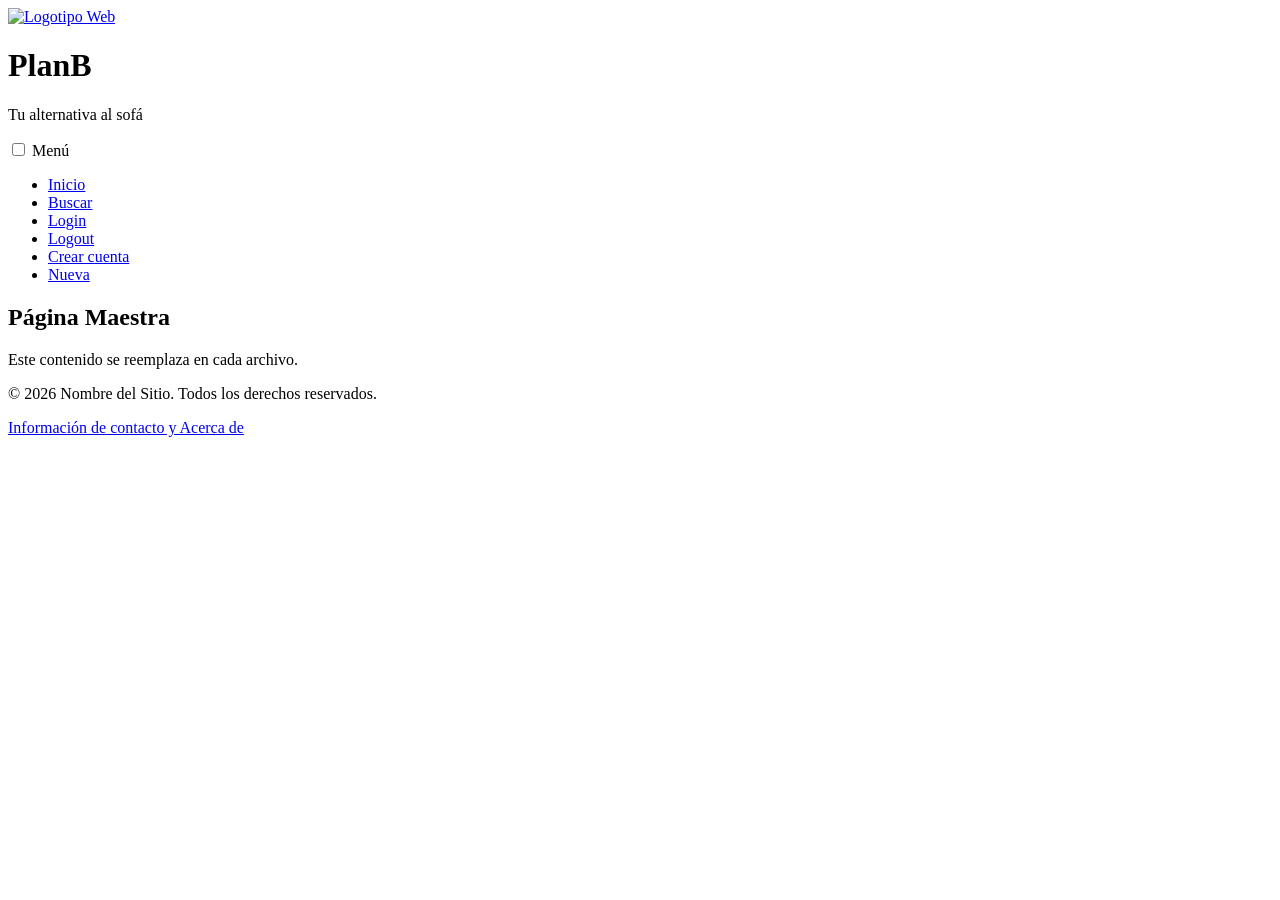
==== acerca.html @ a53b0ad6 "Titulo" ====
<!DOCTYPE html>
<html lang="es">
<head>
    <meta charset="UTF-8">
    <meta name="viewport" content="width=device-width, initial-scale=1.0">
    
    <title>Título de tu Web</title>
    
    <link rel="stylesheet" href="./css/styles.css">
    
    <link rel="preconnect" href="https://fonts.googleapis.com">
    <link rel="stylesheet" href="https://fonts.googleapis.com/css2?family=Roboto:wght@400;700&display=swap">
    
    <link rel="stylesheet" href="./css/fontello.css">
</head>
<body>

    <header class="main-header">
        <div class="logo-container">
            <a href="index.html" class="logo-link">
                <img src="./img/logo.png" alt="Logotipo Web" class="logo-img">
            </a>
            <div class="site-info">
                <h1 class="site-title">PlanB</h1>
                <p class="site-subtitle">Tu alternativa al sofá</p>
            </div>
        </div>

        <input type="checkbox" id="menu-toggle" class="menu-checkbox">
        <label for="menu-toggle" class="menu-button">
            <i class="icon-menu"></i> Menú
        </label>

        <nav class="main-nav">
            <ul>
                <li><a href="index.html"><i class="icon-home"></i> Inicio</a></li>
                <li><a href="buscar.html"><i class="icon-search"></i> Buscar</a></li>
                <li><a href="login.html"><i class="icon-user"></i> Login</a></li>
                <li><a href="index.html"><i class="icon-logout"></i> Logout</a></li>
                <li><a href="registrar.html"><i class="icon-user-plus"></i> Crear cuenta</a></li>
                <li><a href="nueva.html"><i class="icon-plus"></i> Nueva</a></li>
            </ul>
        </nav>
    </header>

    <main>
        <h2>Página Maestra</h2>
        <p>Este contenido se reemplaza en cada archivo.</p>
    </main>

    <footer class="main-footer">
        <p>&copy; 2026 Nombre del Sitio. Todos los derechos reservados.</p>
        <p>
            <a href="acerca.html">Información de contacto y Acerca de</a>
        </p>
    </footer>

</body>
</html>
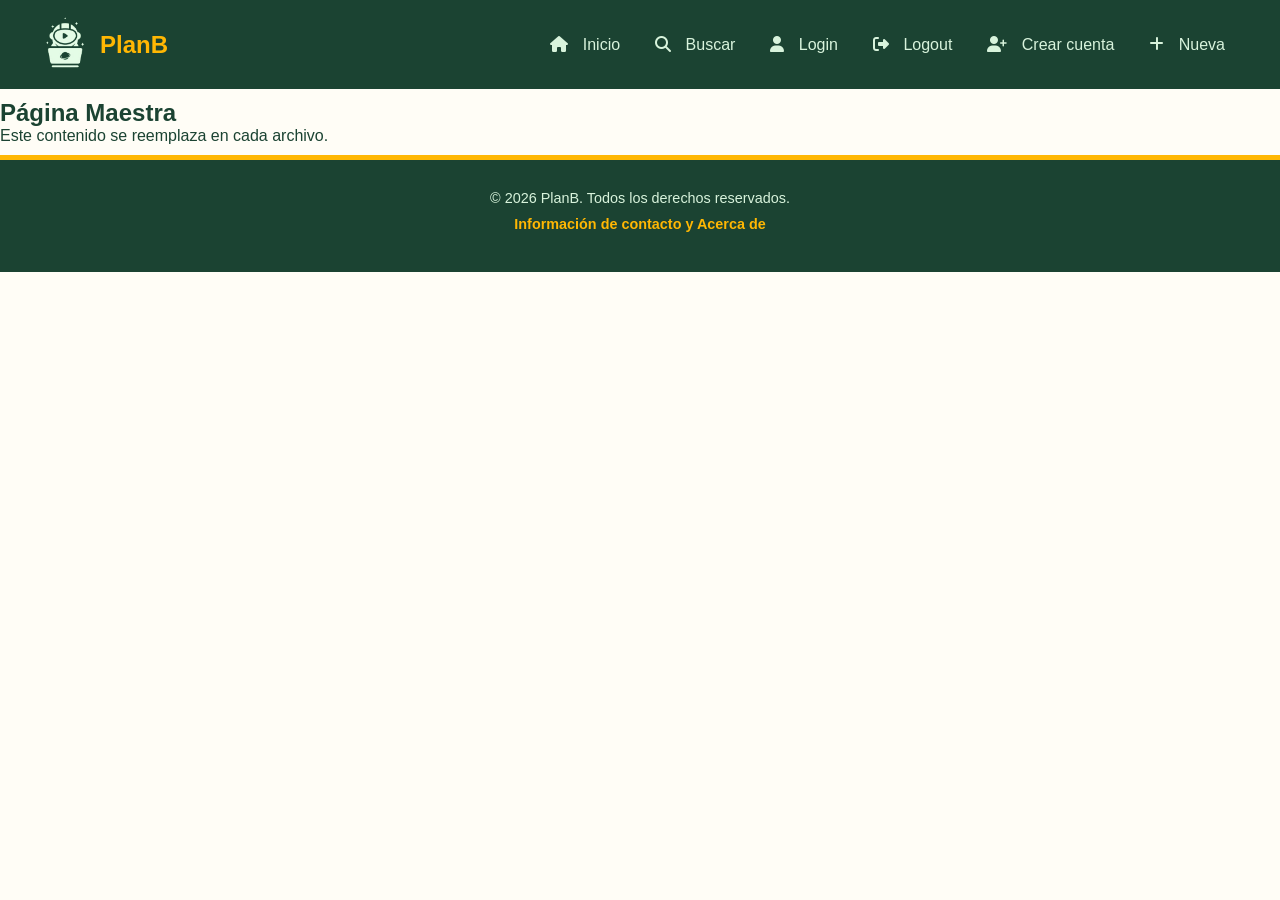
==== commit 624f3602: "arreglos en header y footer y creación página login" ====
--- a/acerca.html
+++ b/acerca.html
@@ -11,34 +11,36 @@
     <link rel="preconnect" href="https://fonts.googleapis.com">
     <link rel="stylesheet" href="https://fonts.googleapis.com/css2?family=Roboto:wght@400;700&display=swap">
     
-    <link rel="stylesheet" href="./css/fontello.css">
+    <link rel="stylesheet" href="https://cdnjs.cloudflare.com/ajax/libs/font-awesome/6.5.1/css/all.min.css">
 </head>
 <body>
 
     <header class="main-header">
-        <div class="logo-container">
-            <a href="index.html" class="logo-link">
-                <img src="./img/logo.png" alt="Logotipo Web" class="logo-img">
-            </a>
-            <div class="site-info">
-                <h1 class="site-title">PlanB</h1>
-                <p class="site-subtitle">Tu alternativa al sofá</p>
+        <div class="header-top">
+            <div class="logo-container">
+                <a href="index.html" class="logo-link">
+                    <img src="./img/logo.png" alt="Logotipo Web" class="logo-img">
+                </a>
+                <div class="site-info">
+                    <h1 class="site-title">PlanB</h1>
+                </div>
             </div>
+
+            <label for="menu-toggle" class="menu-button">
+                <i class="fa-solid fa-bars"></i>
+            </label>
         </div>
 
         <input type="checkbox" id="menu-toggle" class="menu-checkbox">
-        <label for="menu-toggle" class="menu-button">
-            <i class="icon-menu"></i> Menú
-        </label>
 
         <nav class="main-nav">
             <ul>
-                <li><a href="index.html"><i class="icon-home"></i> Inicio</a></li>
-                <li><a href="buscar.html"><i class="icon-search"></i> Buscar</a></li>
-                <li><a href="login.html"><i class="icon-user"></i> Login</a></li>
-                <li><a href="index.html"><i class="icon-logout"></i> Logout</a></li>
-                <li><a href="registrar.html"><i class="icon-user-plus"></i> Crear cuenta</a></li>
-                <li><a href="nueva.html"><i class="icon-plus"></i> Nueva</a></li>
+                <li><a href="index.html"><i class="fa-solid fa-house"></i> Inicio</a></li>
+                <li><a href="buscar.html"><i class="fa-solid fa-magnifying-glass"></i> Buscar</a></li>
+                <li><a href="login.html"><i class="fa-solid fa-user"></i> Login</a></li>
+                <li><a href="index.html"><i class="fa-solid fa-right-from-bracket"></i> Logout</a></li>
+                <li><a href="registrar.html"><i class="fa-solid fa-user-plus"></i> Crear cuenta</a></li>
+                <li><a href="nueva.html"><i class="fa-solid fa-plus"></i> Nueva</a></li>
             </ul>
         </nav>
     </header>
@@ -49,7 +51,7 @@
     </main>
 
     <footer class="main-footer">
-        <p>&copy; 2026 Nombre del Sitio. Todos los derechos reservados.</p>
+        <p>&copy; 2026 PlanB. Todos los derechos reservados.</p>
         <p>
             <a href="acerca.html">Información de contacto y Acerca de</a>
         </p>
--- a/css/styles.css
+++ b/css/styles.css
@@ -0,0 +1,293 @@
+* {
+    box-sizing: border-box;
+    margin: 0;
+    padding: 0;
+    font-family: 'Roboto', sans-serif;
+}
+
+body {
+    background-color: #FFFDF6;
+    color: #1B4332;
+    display: flex;
+    flex-direction: column;
+    min-height: 100vh;
+
+    & > main {
+        margin-bottom: 10px;
+    }
+
+    /* ···· HEADER COMÚN ···· */
+    & > .main-header {
+        background-color: #1B4332;
+        position: sticky;
+        top: 0;
+        z-index: 1000;
+        margin-bottom: 10px;
+
+        .header-top {
+            display: flex;
+            justify-content: space-between;
+            align-items: center;
+            padding: 15px 20px;
+
+            .logo-container {
+                display: flex;
+                align-items: center;
+                text-decoration: none;
+
+                .logo-img {
+                    width: 35px;
+                    height: auto;
+                }
+
+                .site-title {
+                    color: #FFB703;
+                    font-size: 1.2rem;
+                    margin-left: 10px;
+                }
+                
+                /* subtítulo oculto */
+                .site-subtitle {
+                    display: none;
+                }
+            }
+
+            .menu-button {
+                color: #FFB703;
+                font-size: 1.5rem;
+                cursor: pointer;
+            }
+        }
+
+        .menu-checkbox {
+            display: none;
+        }
+
+        /* navegación desplegable */
+        .main-nav {
+            display: none;
+            background-color: #2D6A4F;
+            width: 100%;
+
+            & > ul {
+                list-style: none;
+
+                & > li {
+                    border-top: 1px solid #40916C;
+
+                    & > a {
+                        display: block;
+                        padding: 15px 20px;
+                        color: #D8F3DC;
+                        text-decoration: none;
+                        transition: all 0.3s ease;
+
+                        i {
+                            margin-right: 10px;
+                        }
+
+                        &:hover {
+                            background-color: #FFB703 !important;
+                            color: #1B4332 !important;
+                        }
+                    }
+                }
+            }
+        }
+
+        /* ver menú al clicar botón */
+        .menu-checkbox:checked ~ .main-nav {
+            display: block;
+        }
+    }
+
+    /* ···· login.html ···· */
+    & > main.login-page {
+        padding: 40px 20px;
+        min-height: 75vh;
+        display: flex;
+        justify-content: center;
+        align-items: flex-start;
+
+        .form-container {
+            background-color: #D8F3DC;
+            padding: 30px;
+            border-radius: 8px;
+            width: 100%;
+            max-width: 400px;
+            box-shadow: 0 4px 10px rgba(0,0,0,0.1);
+
+            h2 {
+                color: #1B4332;
+                margin-bottom: 10px;
+                text-align: center;
+            }
+
+            & > p {
+                text-align: center;
+                margin-bottom: 25px;
+                font-size: 0.9rem;
+            }
+
+            .auth-form {
+                .form-group {
+                    margin-bottom: 15px;
+                    display: flex;
+                    flex-direction: column;
+
+                    label {
+                        font-weight: bold;
+                        margin-bottom: 5px;
+                        font-size: 0.9rem;
+                    }
+
+                    input[type="text"],
+                    input[type="password"] {
+                        padding: 12px;
+                        border: 2px solid #1B4332;
+                        border-radius: 4px;
+                        outline: none;
+                        background-color: #FFFDF6;
+                        transition: 0.3s;
+
+                        &:hover {
+                            border-color: #FFB703;
+                        }
+
+                        &:focus {
+                            border-color: #FFB703;
+                            box-shadow: 0 0 8px rgba(255, 183, 3, 0.4);
+                        }
+                    }
+                }
+
+                .form-options {
+                    margin-bottom: 20px;
+                    
+                    .checkbox-label {
+                        display: flex;
+                        align-items: center;
+                        gap: 10px;
+                        font-size: 0.85rem;
+                        cursor: pointer;
+                    }
+                }
+
+                .form-actions {
+                    display: flex;
+                    gap: 10px;
+
+                    button {
+                        flex: 1;
+                        padding: 12px;
+                        border: none;
+                        border-radius: 4px;
+                        font-weight: bold;
+                        cursor: pointer;
+                        transition: 0.3s;
+
+                        &.btn-primary {
+                            background-color: #1B4332;
+                            color: #D8F3DC;
+                            &:hover { background-color: #2D6A4F; }
+                        }
+
+                        &.btn-secondary {
+                            background-color: #FFB703;
+                            color: #1B4332;
+                            &:hover { background-color: #e0a100; }
+                        }
+                    }
+                }
+            }
+
+            .form-footer {
+                margin-top: 25px;
+                text-align: center;
+                font-size: 0.85rem;
+
+                .link-highlight {
+                    color: #1B4332;
+                    font-weight: bold;
+                    text-decoration: underline;
+                    &:hover { color: #FFB703; }
+                }
+            }
+        }
+    }
+
+    /* ···· FOOTER COMÚN ···· */
+    & > .main-footer {
+        background-color: #1B4332;
+        color: #D8F3DC;
+        padding: 30px 20px;
+        text-align: center;
+        border-top: 5px solid #FFB703;
+
+        p {
+            font-size: 0.9rem;
+            margin-bottom: 10px;
+        }
+
+        a {
+            color: #FFB703;
+            text-decoration: none;
+            font-weight: bold;
+            &:hover { text-decoration: underline; }
+        }
+    }
+}
+
+
+@media all and (min-width: 415px) {
+    body {
+        & > .main-header {
+            display: flex;
+            justify-content: space-between;
+            align-items: center;
+            padding: 15px 40px;
+
+            .header-top {
+                padding: 0;
+                
+                .logo-container {
+                    .logo-img { width: 50px; }
+                    .site-title { font-size: 1.5rem; }
+                    
+                    /* subtítulo visible */
+                    .site-subtitle {
+                        display: block;
+                        color: #D8F3DC;
+                        font-size: 0.75rem;
+                        margin-left: 10px;
+                    }
+                }
+
+                .menu-button {
+                    display: none; /* botón navegación desplegable oculto */
+                }
+            }
+
+            .main-nav {
+                display: block;
+                width: auto;
+                background-color: transparent;
+
+                & > ul {
+                    display: flex;
+                    flex-direction: row;
+                    gap: 5px;
+
+                    & > li {
+                        border: none;
+                        
+                        & > a {
+                            padding: 10px 15px;
+                            border-radius: 5px;
+                        }
+                    }
+                }
+            }
+        }
+    }
+}
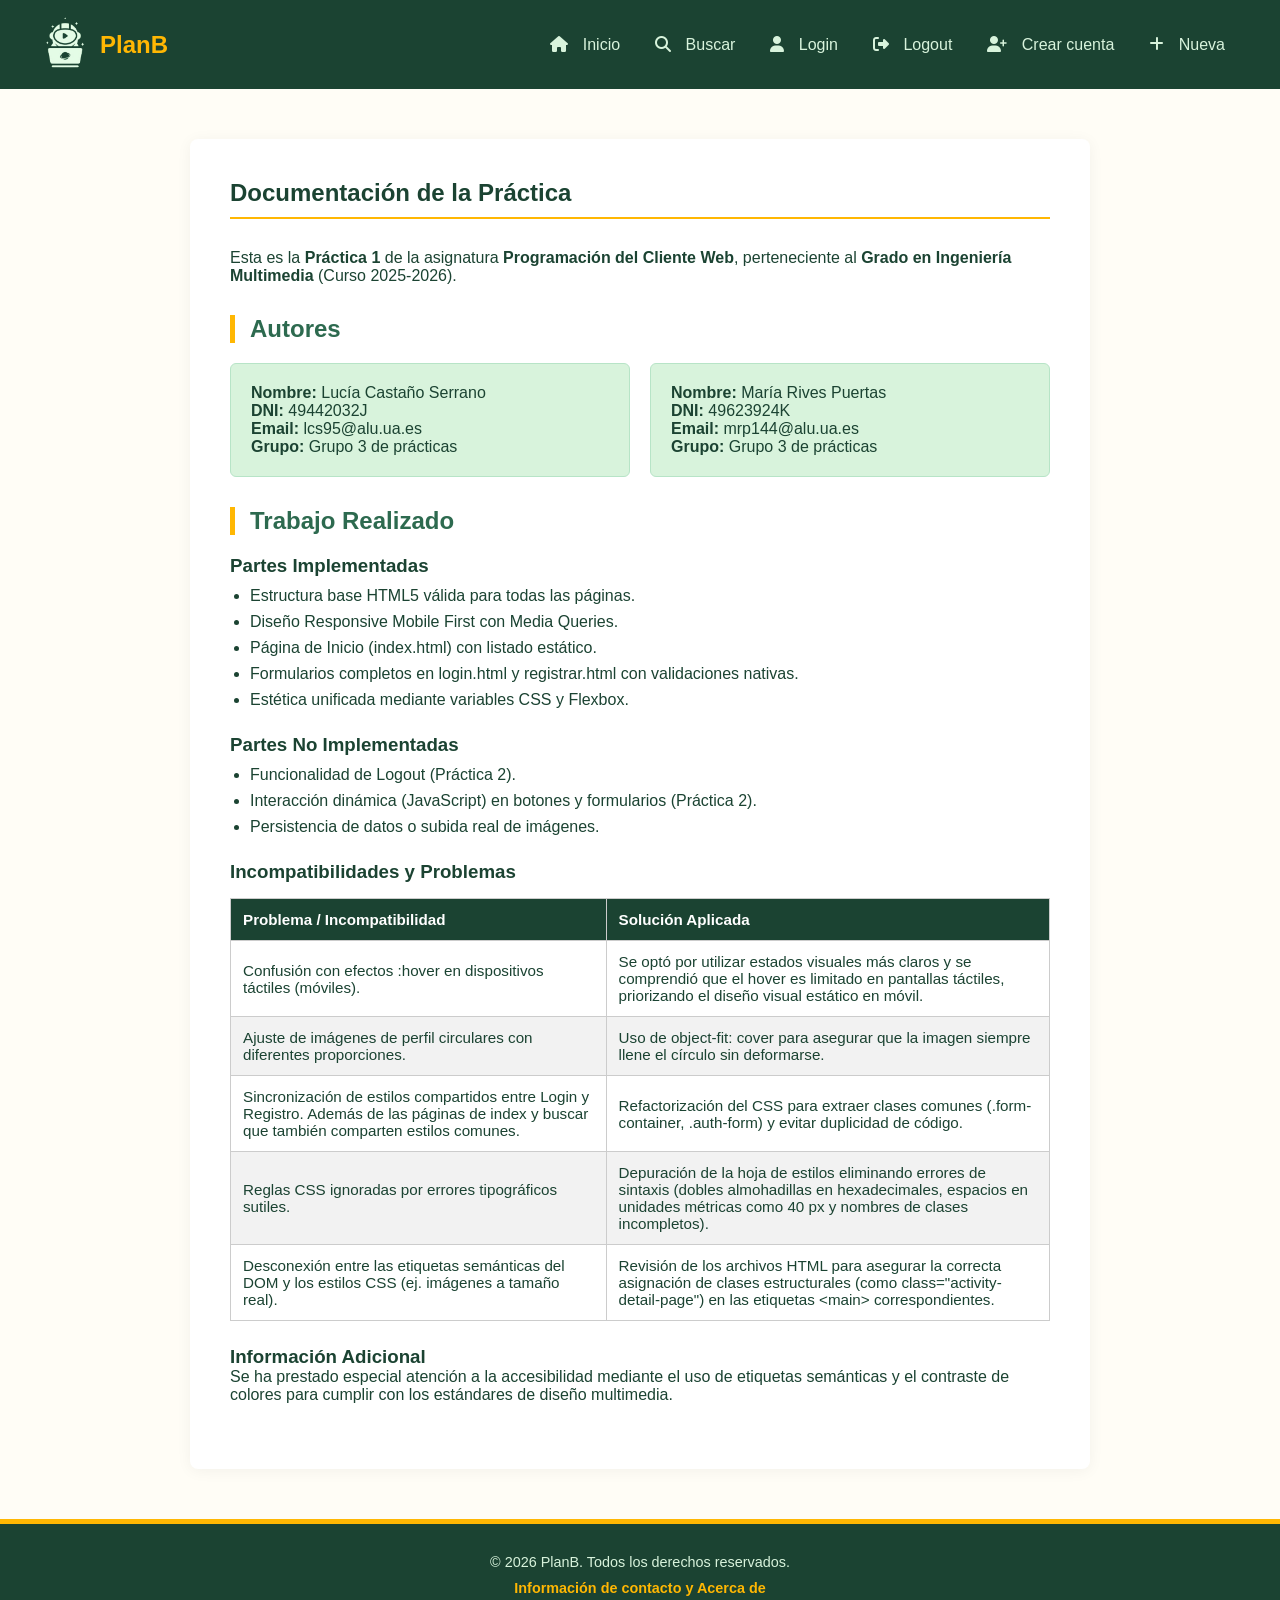
==== commit a821ee9f: "cambios" ====
--- a/acerca.html
+++ b/acerca.html
@@ -45,9 +45,95 @@
         </nav>
     </header>
 
-    <main>
-        <h2>Página Maestra</h2>
-        <p>Este contenido se reemplaza en cada archivo.</p>
+    <main class="about-page">
+        <section class="doc-container">
+            <h1>Documentación de la Práctica</h1>
+            
+            <article class="info-asignatura">
+                <p>Esta es la <strong>Práctica 1</strong> de la asignatura <strong>Programación del Cliente Web</strong>, perteneciente al <strong>Grado en Ingeniería Multimedia</strong> (Curso 2025-2026).</p>
+            </article>
+
+            <section class="autores">
+                <h2>Autores</h2>
+                <div class="authors-grid">
+                    <div class="author-card">
+                        <p><strong>Nombre:</strong> Lucía Castaño Serrano</p>
+                        <p><strong>DNI:</strong> 49442032J</p>
+                        <p><strong>Email:</strong> lcs95@alu.ua.es</p>
+                        <p><strong>Grupo:</strong> Grupo 3 de prácticas</p>
+                    </div>
+                    <div class="author-card">
+                        <p><strong>Nombre:</strong> María Rives Puertas</p>
+                        <p><strong>DNI:</strong> 49623924K</p>
+                        <p><strong>Email:</strong> mrp144@alu.ua.es</p>
+                        <p><strong>Grupo:</strong> Grupo 3 de prácticas</p>
+                    </div>
+                </div>
+            </section>
+
+            <section class="trabajo-realizado">
+                <h2>Trabajo Realizado</h2>
+                
+                <div class="doc-block">
+                    <h3>Partes Implementadas</h3>
+                    <ul>
+                        <li>Estructura base HTML5 válida para todas las páginas.</li>
+                        <li>Diseño Responsive Mobile First con Media Queries.</li>
+                        <li>Página de Inicio (index.html) con listado estático.</li>
+                        <li>Formularios completos en login.html y registrar.html con validaciones nativas.</li>
+                        <li>Estética unificada mediante variables CSS y Flexbox.</li>
+                    </ul>
+                </div>
+
+                <div class="doc-block">
+                    <h3>Partes No Implementadas</h3>
+                    <ul>
+                        <li>Funcionalidad de Logout (Práctica 2).</li>
+                        <li>Interacción dinámica (JavaScript) en botones y formularios (Práctica 2).</li>
+                        <li>Persistencia de datos o subida real de imágenes.</li>
+                    </ul>
+                </div>
+
+                <div class="doc-block">
+                    <h3>Incompatibilidades y Problemas</h3>
+                    <table>
+                        <thead>
+                            <tr>
+                                <th>Problema / Incompatibilidad</th>
+                                <th>Solución Aplicada</th>
+                            </tr>
+                        </thead>
+                        <tbody>
+                            <tr>
+                                <td>Confusión con efectos :hover en dispositivos táctiles (móviles).</td>
+                                <td>Se optó por utilizar estados visuales más claros y se comprendió que el hover es limitado en pantallas táctiles, priorizando el diseño visual estático en móvil.</td>
+                            </tr>
+                            <tr>
+                                <td>Ajuste de imágenes de perfil circulares con diferentes proporciones.</td>
+                                <td>Uso de <code>object-fit: cover</code> para asegurar que la imagen siempre llene el círculo sin deformarse.</td>
+                            </tr>
+                            <tr>
+                                <td>Sincronización de estilos compartidos entre Login y Registro. Además de las páginas de index y buscar que también comparten estilos comunes.</td>
+                                <td>Refactorización del CSS para extraer clases comunes (.form-container, .auth-form) y evitar duplicidad de código.</td>
+                            </tr>
+                            <tr>
+                                <td>Reglas CSS ignoradas por errores tipográficos sutiles.</td>
+                                <td>Depuración de la hoja de estilos eliminando errores de sintaxis (dobles almohadillas en hexadecimales, espacios en unidades métricas como <code>40 px</code> y nombres de clases incompletos).</td>
+                            </tr>
+                            <tr>
+                                <td>Desconexión entre las etiquetas semánticas del DOM y los estilos CSS (ej. imágenes a tamaño real).</td>
+                                <td>Revisión de los archivos HTML para asegurar la correcta asignación de clases estructurales (como <code>class="activity-detail-page"</code>) en las etiquetas <code>&lt;main&gt;</code> correspondientes.</td>
+                            </tr>
+                        </tbody>
+                    </table>
+                </div>
+
+                <div class="doc-block">
+                    <h3>Información Adicional</h3>
+                    <p>Se ha prestado especial atención a la accesibilidad mediante el uso de etiquetas semánticas y el contraste de colores para cumplir con los estándares de diseño multimedia.</p>
+                </div>
+            </section>
+        </section>
     </main>
 
     <footer class="main-footer">
--- a/css/styles.css
+++ b/css/styles.css
@@ -1,29 +1,36 @@
+/* ==================================
+   RESET GLOBAL
+   ================================== */
 * {
+    /* El box-sizing hace que los bordes y el padding no aumenten el tamaño total de las cajas */
     box-sizing: border-box;
     margin: 0;
     padding: 0;
     font-family: 'Roboto', sans-serif;
 }
 
+/* ==================================
+   ESTRUCTURA PRINCIPAL (BODY)
+   ================================== */
 body {
     background-color: #FFFDF6;
     color: #1B4332;
+    /* Usamos flexbox en columna para poder empujar el footer hacia abajo del todo */
     display: flex;
     flex-direction: column;
-    min-height: 100vh;
-
-    & > main {
+    min-height: 100vh; /* Ocupa al menos el 100% de la altura de la pantalla */
+
+    /* ==================================
+       1. CABECERA (Hijo directo de body)
+       ================================== */
+    > header.main-header {
+        background-color: #1B4332;
+        position: sticky; /* Hace que el menú se quede pegado arriba al hacer scroll */
+        top: 0;
+        z-index: 1000; /* Asegura que la cabecera pase por encima de las fotos al hacer scroll */
         margin-bottom: 10px;
-    }
-
-    /* ···· HEADER COMÚN ···· */
-    & > .main-header {
-        background-color: #1B4332;
-        position: sticky;
-        top: 0;
-        z-index: 1000;
-        margin-bottom: 10px;
-
+
+        /* Parte superior: Logo y Botón hamburguesa */
         .header-top {
             display: flex;
             justify-content: space-between;
@@ -45,8 +52,8 @@
                     font-size: 1.2rem;
                     margin-left: 10px;
                 }
-                
-                /* subtítulo oculto */
+
+                /* Subtítulo oculto en móvil por falta de espacio */
                 .site-subtitle {
                     display: none;
                 }
@@ -59,33 +66,35 @@
             }
         }
 
+        /* Checkbox invisible que hace funcionar el menú hamburguesa sin Javascript */
         .menu-checkbox {
             display: none;
         }
 
-        /* navegación desplegable */
+        /* Menú de navegación (oculto por defecto en móvil) */
         .main-nav {
             display: none;
             background-color: #2D6A4F;
             width: 100%;
 
-            & > ul {
+            > ul {
                 list-style: none;
 
-                & > li {
+                > li {
                     border-top: 1px solid #40916C;
 
-                    & > a {
+                    > a {
                         display: block;
                         padding: 15px 20px;
                         color: #D8F3DC;
                         text-decoration: none;
-                        transition: all 0.3s ease;
+                        transition: all 0.3s ease; /* Animación suave al pasar el ratón */
 
                         i {
                             margin-right: 10px;
                         }
 
+                        /* Efecto hover del menú */
                         &:hover {
                             background-color: #FFB703 !important;
                             color: #1B4332 !important;
@@ -95,27 +104,27 @@
             }
         }
 
-        /* ver menú al clicar botón */
+        /* Truco CSS: Si el checkbox está marcado, muestra el menú contiguo (~) */
         .menu-checkbox:checked ~ .main-nav {
             display: block;
         }
     }
 
-    /* ···· login.html ···· */
-    & > main.login-page {
-        padding: 40px 20px;
-        min-height: 75vh;
-        display: flex;
-        justify-content: center;
-        align-items: flex-start;
-
+    /* ==================================
+       2. CONTENEDOR PRINCIPAL (Hijo directo de body)
+       ================================== */
+    > main {
+        margin-bottom: 10px;
+        flex: 1; /* Esta es la magia que empuja al footer hacia abajo si hay poco contenido */
+
+        /* --- ESTILOS GLOBALES DE FORMULARIO --- 
+           Al ponerlos aquí, se aplican a login, registro, nueva actividad... */
         .form-container {
             background-color: #D8F3DC;
             padding: 30px;
             border-radius: 8px;
             width: 100%;
-            max-width: 400px;
-            box-shadow: 0 4px 10px rgba(0,0,0,0.1);
+            box-shadow: 0 4px 10px rgba(0,0,0,0.1); /* Sombra suave para dar profundidad */
 
             h2 {
                 color: #1B4332;
@@ -123,47 +132,111 @@
                 text-align: center;
             }
 
-            & > p {
+            > p {
                 text-align: center;
                 margin-bottom: 25px;
                 font-size: 0.9rem;
             }
-
+        }
+
+        .form-group {
+            margin-bottom: 15px;
+            display: flex;
+            flex-direction: column; /* Etiqueta arriba, input abajo */
+
+            label {
+                font-weight: bold;
+                margin-bottom: 5px;
+                font-size: 0.9rem;
+                color: #1B4332;
+            }
+
+            /* Estilo unificado para todos los tipos de cajas de texto */
+            input[type="text"], 
+            input[type="password"], 
+            input[type="email"], 
+            input[type="number"], 
+            select, 
+            textarea, 
+            input[list] {
+                padding: 12px;
+                border: 2px solid #1B4332;
+                border-radius: 4px;
+                outline: none; /* Quita el borde azul feo de Chrome por defecto */
+                background-color: #FFFDF6;
+                transition: 0.3s;
+                width: 100%;
+                font-family: inherit;
+
+                &:hover {
+                    border-color: #FFB703;
+                }
+
+                /* Resaltado amarillo al escribir dentro */
+                &:focus {
+                    border-color: #FFB703;
+                    box-shadow: 0 0 8px rgba(255, 183, 3, 0.4);
+                }
+            }
+
+            textarea {
+                resize: vertical; /* Solo permite al usuario estirar la caja hacia abajo */
+                min-height: 80px;
+            }
+        }
+
+        /* Botones de enviar/borrar */
+        .form-actions {
+            display: flex;
+            gap: 10px;
+            margin-top: 20px;
+
+            button {
+                flex: 1; /* Hacen que ambos botones midan exactamente lo mismo */
+                padding: 12px;
+                border: none;
+                border-radius: 4px;
+                font-weight: bold;
+                cursor: pointer;
+                transition: 0.3s;
+
+                &.btn-primary {
+                    background-color: #1B4332;
+                    color: #D8F3DC;
+
+                    &:hover {
+                        background-color: #2D6A4F;
+                    }
+                }
+
+                &.btn-secondary {
+                    background-color: #FFB703;
+                    color: #1B4332;
+
+                    &:hover {
+                        background-color: #e0a100;
+                    }
+                }
+            }
+        }
+
+        /* ---- PÁGINAS DE LOGIN Y REGISTRO ---- 
+           El '&' se traduce como 'main.login-page' */
+        &.login-page, 
+        &.register-page {
+            padding: 40px 20px;
+            display: flex;
+            justify-content: center;
+            align-items: flex-start; /* Evita que el formulario se estire verticalmente de más */
+
+            .form-container {
+                max-width: 450px; /* Limita el ancho para que no quede gigante en PC */
+            }
+            
             .auth-form {
-                .form-group {
-                    margin-bottom: 15px;
-                    display: flex;
-                    flex-direction: column;
-
-                    label {
-                        font-weight: bold;
-                        margin-bottom: 5px;
-                        font-size: 0.9rem;
-                    }
-
-                    input[type="text"],
-                    input[type="password"] {
-                        padding: 12px;
-                        border: 2px solid #1B4332;
-                        border-radius: 4px;
-                        outline: none;
-                        background-color: #FFFDF6;
-                        transition: 0.3s;
-
-                        &:hover {
-                            border-color: #FFB703;
-                        }
-
-                        &:focus {
-                            border-color: #FFB703;
-                            box-shadow: 0 0 8px rgba(255, 183, 3, 0.4);
-                        }
-                    }
-                }
-
                 .form-options {
                     margin-bottom: 20px;
-                    
+
                     .checkbox-label {
                         display: flex;
                         align-items: center;
@@ -172,33 +245,6 @@
                         cursor: pointer;
                     }
                 }
-
-                .form-actions {
-                    display: flex;
-                    gap: 10px;
-
-                    button {
-                        flex: 1;
-                        padding: 12px;
-                        border: none;
-                        border-radius: 4px;
-                        font-weight: bold;
-                        cursor: pointer;
-                        transition: 0.3s;
-
-                        &.btn-primary {
-                            background-color: #1B4332;
-                            color: #D8F3DC;
-                            &:hover { background-color: #2D6A4F; }
-                        }
-
-                        &.btn-secondary {
-                            background-color: #FFB703;
-                            color: #1B4332;
-                            &:hover { background-color: #e0a100; }
-                        }
-                    }
-                }
             }
 
             .form-footer {
@@ -210,14 +256,758 @@
                     color: #1B4332;
                     font-weight: bold;
                     text-decoration: underline;
-                    &:hover { color: #FFB703; }
+
+                    &:hover {
+                        color: #FFB703;
+                    }
+                }
+            }
+            
+            /* Campo de contraseña con botón de "ver/ocultar" al lado */
+            .password-wrapper {
+                .input-with-btn {
+                    display: flex;
+                    gap: 5px;
+
+                    input {
+                        flex: 1; /* El input se lleva todo el espacio sobrante */
+                    }
+
+                    .toggle-password {
+                        background-color: #1B4332;
+                        color: #FFB703;
+                        border: none;
+                        border-radius: 4px;
+                        padding: 0 12px;
+                        cursor: pointer;
+
+                        &:hover {
+                            background-color: #2D6A4F;
+                        }
+                    }
+                }
+            }
+
+            /* Zona para subir la foto de perfil en registro */
+            .profile-photo-section {
+                text-align: center;
+                margin: 20px 0;
+
+                .photo-preview-container {
+                    margin: 10px auto;
+                    width: 100px;
+                    height: 100px;
+                    border: 2px dashed #1B4332;
+                    border-radius: 50%; /* Lo hace un círculo perfecto */
+                    overflow: hidden;
+                    background-color: #FFFDF6;
+
+                    .user-img-preview {
+                        width: 100%;
+                        height: 100%;
+                        object-fit: contain;
+                        padding: 5px;
+                    }
+                }
+
+                .photo-actions {
+                    display: flex;
+                    justify-content: center;
+                    gap: 10px;
+
+                    .btn-photo {
+                        padding: 8px 12px;
+                        font-size: 0.8rem;
+                        border: 1px solid #1B4332;
+                        border-radius: 4px;
+                        background: white;
+                        cursor: pointer;
+
+                        &:hover {
+                            background: #f0f0f0;
+                        }
+
+                        &.btn-remove {
+                            color: #bc4749;
+                            border-color: #bc4749;
+
+                            &:hover {
+                                background: #fbe9e9;
+                            }
+                        }
+                    }
+                }
+            }
+        }
+
+        /* ---- PÁGINAS INDEX Y BUSCAR (Cuadrícula de actividades) ---- */
+        &.index-page, 
+        &.search-page {
+            h2 {
+                text-align: center;
+                color: #1B4332;
+                padding: 20px 0;
+            }
+
+            .activities-grid {
+                display: flex;
+                flex-direction: column; /* Móvil: una tarjeta debajo de otra */
+                padding: 10px 20px;
+
+                .activity-card {
+                    background-color: #D8F3DC;
+                    border-radius: 8px;
+                    box-shadow: 0 4px 8px rgba(0,0,0,0.1);
+                    overflow: hidden;
+                    margin-bottom: 25px;
+                    transition: transform 0.3s ease;
+
+                    /* Efecto flotante al pasar el ratón */
+                    &:hover {
+                        transform: translateY(-5px);
+                        box-shadow: 0 6px 12px rgba(0,0,0,0.15);
+                    }
+
+                    .img-link {
+                        .activity-img {
+                            width: 100%;
+                            height: 200px;
+                            object-fit: cover; /* Evita que la foto se deforme */
+                            border-radius: 8px 8px 0 0;
+                            display: block;
+                        }
+                    }
+
+                    .activity-info {
+                        padding: 15px;
+
+                        .activity-title {
+                            margin-bottom: 15px;
+                            white-space: nowrap; /* Evita que el título baje de línea */
+                            overflow: hidden;
+                            text-overflow: ellipsis; /* Pone '...' si el título es muy largo */
+
+                            a {
+                                color: #1B4332;
+                                text-decoration: none;
+
+                                &:hover {
+                                    color: #FFB703;
+                                }
+                            }
+                        }
+
+                        .activity-meta p {
+                            font-size: 0.9rem;
+                            margin-bottom: 5px;
+                            color: #2D6A4F;
+                        }
+
+                        .activity-rating {
+                            margin-top: 15px;
+                            font-weight: bold;
+                            color: #FFB703;
+                            background-color: #1B4332;
+                            display: inline-block;
+                            padding: 5px 10px;
+                            border-radius: 4px;
+                        }
+                    }
+                }
+            }
+
+            .load-more-container {
+                text-align: center;
+                padding: 20px;
+
+                button {
+                    padding: 12px 25px;
+                    border: none;
+                    border-radius: 4px;
+                    background-color: #1B4332;
+                    color: #D8F3DC;
+                    font-weight: bold;
+                    cursor: pointer;
+                    transition: background-color 0.3s;
+
+                    &:hover {
+                        background-color: #2D6A4F;
+                    }
+                }
+            }
+        }
+
+        /* ---- PÁGINA DE BÚSQUEDA ---- */
+        &.search-page {
+            .search-container {
+                background-color: #D8F3DC;
+                padding: 25px;
+                margin-top: 0;
+                margin: 20px;
+                border-radius: 8px;
+                box-shadow: 0 4px 6px rgba(0,0,0,0.1);
+
+                h2 {
+                    color: #1B4332;
+                    text-align: center;
+                    padding-top:0;
+                    margin-top: 0;
+                    margin-bottom: 20px;
+                }
+            }
+
+            .search-form {
+                .form-group {
+                    margin-bottom: 15px;
+                }
+
+                label {
+                    display: block;
+                    font-weight: bold;
+                    margin-bottom: 5px;
+                    color: #1B4332;
+                }
+
+                input, 
+                select {
+                    width: 100%;
+                    padding: 10px;
+                    border: 2px solid #1B4332;
+                    border-radius: 4px;
+                    background-color: #FFFDF6;
+                }
+            }
+
+            /* Bloque visual para el filtro de estrellas */
+            .rating-range {
+                border: 1px solid #1B4332;
+                padding: 10px;
+                border-radius: 4px;
+                margin-bottom: 15px;
+
+                legend {
+                    font-weight: bold;
+                    color: #1B4332;
+                    padding: 0 5px;
+                }
+            }
+
+            .range-inputs {
+                display: flex;
+                gap: 20px;
+                justify-content: space-around;
+
+                input {
+                    width: 60px;
+                }
+            }
+
+            .search-btn {
+                width: 100%;
+                padding: 12px;
+                background-color: #1B4332;
+                color: #D8F3DC;
+                border: none;
+                border-radius: 4px;
+                font-size: 1rem;
+                cursor: pointer;
+                font-weight: bold;
+                transition: background 0.3s;
+
+                &:hover {
+                    background-color: #FFB703;
+                    color: #1B4332;
+                }
+            }
+
+            .divider {
+                border: 0;
+                height: 2px;
+                background: #1B4332;
+                margin: 30px 20px;
+                opacity: 0.2;
+            }
+
+            .results-container h3 {
+                margin-left: 20px;
+                color: #1B4332;
+            }
+        }
+
+        /* ---- DETALLE DE ACTIVIDAD ---- */
+        &.activity-detail-page {
+            padding: 20px;
+            max-width: 900px;
+            margin: 0 auto; /* Centra el contenido en pantallas grandes */
+            
+            .activity-header {
+                h2 {
+                    color: #1B4332;
+                    margin-bottom: 20px;
+                }
+
+                /* Caja verde de metadatos (Lugar, Autor, etc.) */
+                .activity-meta-links {
+                    background-color: #D8F3DC;
+                    padding: 15px;
+                    border-radius: 8px;
+                    display: flex;
+                    flex-direction: column; /* Móvil: en forma de lista vertical */
+                    gap: 10px;
+
+                    .meta-item {
+                        font-size: 0.95rem;
+                    }
+
+                    .highlight-link {
+                        color: #1B4332;
+                        font-weight: bold;
+                        text-decoration: underline;
+
+                        &:hover {
+                            color: #FFB703;
+                            background-color: #1B4332;
+                            text-decoration: none;
+                            padding: 2px 5px;
+                            border-radius: 4px;
+                        }
+                    }
+
+                    .rating-badge {
+                        background-color: #FFB703;
+                        color: #1B4332;
+                        padding: 5px 10px;
+                        border-radius: 4px;
+                        font-weight: bold;
+                        display: inline-block;
+                        width: fit-content;
+                    }
+                }
+            }
+
+            .activity-description {
+                margin: 30px 0;
+                line-height: 1.6; /* Mejora la lectura del texto largo */
+            }
+
+            .activity-gallery {
+                margin-bottom: 40px;
+
+                .photo-viewer {
+                    text-align: center;
+                    background-color: #f0f0f0;
+                    padding: 0px;
+                    border-radius: 10px;
+                    margin-bottom: 10px;
+
+                    /* Tamaño de la foto principal, forzado para móvil */
+                    .main-photo {
+                        width: 100%;
+                        height: 250px;
+                        object-fit: cover;
+                        border-radius: 8px;
+                        box-shadow: 0 4px 6px rgba(0,0,0,0.1);
+                    }
+
+                    /* Efecto lupa al pasar el ratón */
+                    .zoom-link {
+                        display: block;
+                        cursor: zoom-in;
+                        overflow: hidden;
+                        border-radius: 8px;
+
+                        &:hover .main-photo {
+                            transform: scale(1.02); /* Ligero aumento */
+                            opacity: 0.9;
+                        }
+                    }
+
+                    .photo-caption {
+                        margin-top: 8px;
+                        font-style: italic;
+                        font-size: 0.85rem;
+                        color: #666;
+                    }
+                }
+
+                .gallery-nav {
+                    display: flex;
+                    justify-content: space-between;
+                    align-items: center;
+                    background-color: #1B4332;
+                    padding: 10px;
+                    border-radius: 8px;
+                    color: #D8F3DC;
+                }
+            }
+
+            .comments-section {
+                .comments-list {
+                    margin: 20px 0;
+
+                    .comment {
+                        background-color: #fff;
+                        border: 1px solid #ddd;
+                        border-radius: 8px;
+                        padding: 15px;
+                        margin-bottom: 15px;
+
+                        .comment-header {
+                            display: flex;
+                            align-items: center;
+                            gap: 10px;
+                            margin-bottom: 10px;
+
+                            /* Círculo simulando avatar del usuario */
+                            .user-avatar-placeholder {
+                                width: 40px;
+                                height: 40px;
+                                background-color: #1B4332;
+                                color: #ffb703;
+                                border-radius: 50%;
+                                display: flex;
+                                align-items: center;
+                                justify-content: center;
+                            }
+
+                            .comment-meta {
+                                display: flex;
+                                flex-direction: column;
+                                font-size: 0.85rem;
+
+                                .comment-author {
+                                    font-weight: bold;
+                                }
+
+                                .comment-date {
+                                    color: #666;
+                                }
+                            }
+                        }
+
+                        .comment-rating {
+                            margin-top: 10px;
+                            font-weight: bold;
+                            color: #ffb703;
+                        }
+                    }
+                }
+
+                /* Caja amarilla que avisa si no estás logueado */
+                .login-warning {
+                    background-color: #ffeeba;
+                    color: #856404;
+                    padding: 15px;
+                    border-radius: 4px;
+                    margin-bottom: 20px;
+                    border-left: 5px solid #ffc107;
+                    display: flex;
+                    align-items: center;
+                    gap: 10px;
+
+                    a {
+                        font-weight: bold;
+                        color: #856404;
+                    }
+                }
+
+                .add-comment-form {
+                    background-color: #d8f3dc;
+                    padding: 20px;
+                    border-radius: 8px;
+
+                    textarea {
+                        width: 100%;
+                        padding: 10px;
+                        border: 2px solid #1b4332;
+                        border-radius: 4px;
+                        resize: vertical;
+                        font-family: inherit;
+                    }
+
+                    button {
+                        margin-top: 15px;
+                        width: 100%;
+                        padding: 12px;
+                        border: none;
+                        border-radius: 4px;
+                        background-color: #1B4332;
+                        color: #D8F3DC;
+                        font-weight: bold;
+                        font-size: 1rem;
+                        cursor: pointer;
+                        transition: all 0.3s ease;
+
+                        &:hover {
+                            background-color: #FFB703;
+                            color: #1B4332;
+                        }
+                    }
+                }
+            }
+        }
+
+        /* ---- ACERCA DE ---- */
+        &.about-page {
+            padding: 40px 20px;
+            display: flex;
+            justify-content: center;
+
+            .doc-container {
+                max-width: 900px;
+                width: 100%;
+                background: white;
+                padding: 40px;
+                border-radius: 8px;
+                box-shadow: 0 2px 15px rgba(0,0,0,0.05);
+
+                h1 {
+                    color: #1B4332;
+                    border-bottom: 2px solid #FFB703;
+                    padding-bottom: 10px;
+                    margin-bottom: 30px;
+                }
+
+                h2 {
+                    color: #2D6A4F;
+                    margin-top: 30px;
+                    border-left: 5px solid #FFB703;
+                    padding-left: 15px;
+                }
+
+                h3 {
+                    color: #1B4332;
+                    margin-top: 20px;
+                }
+            }
+
+            .authors-grid {
+                display: flex;
+                gap: 20px;
+                flex-wrap: wrap;
+                margin-top: 20px;
+            }
+
+            .author-card {
+                flex: 1;
+                min-width: 250px;
+                background: #D8F3DC;
+                padding: 20px;
+                border-radius: 6px;
+                border: 1px solid #b7e4c7;
+            }
+
+            .doc-block {
+                margin-bottom: 25px;
+
+                ul {
+                    padding-left: 20px;
+                    margin-top: 10px;
+                }
+
+                li {
+                    margin-bottom: 8px;
+                }
+            }
+
+            table {
+                width: 100%;
+                border-collapse: collapse;
+                margin-top: 15px;
+                font-size: 0.95rem;
+
+                th, 
+                td {
+                    border: 1px solid #ccc;
+                    padding: 12px;
+                    text-align: left;
+                }
+
+                th {
+                    background-color: #1B4332;
+                    color: white;
+                }
+
+                tr:nth-child(even) {
+                    background-color: #f2f2f2;
+                }
+            }
+        }
+
+        /* ---- NUEVA ACTIVIDAD ---- */
+        &.new-activity-page {
+            padding: 40px 20px;
+            display: flex;
+            justify-content: center;
+
+            /* Ancho mayor para que quepan bien dos columnas en PC */
+            .form-container {
+                max-width: 700px;
+            }
+
+            .wide-container {
+                max-width: 700px;
+                width: 100%;
+            }
+            
+            /* Campo de añadir categorías (input + botón lateral) */
+            .input-with-btn {
+                display: flex;
+                gap: 5px;
+
+                input {
+                    flex: 1;
+                }
+
+                .btn-add {
+                    background-color: #1B4332;
+                    color: #FFB703;
+                    border: none;
+                    padding: 0 15px;
+                    border-radius: 4px;
+                    cursor: pointer;
+                    font-weight: bold;
+                }
+            }
+
+            /* "Píldoras" de las categorías ya añadidas */
+            .assigned-tags {
+                display: flex;
+                flex-wrap: wrap;
+                gap: 8px;
+                margin-top: 10px;
+
+                .tag {
+                    background: #2D6A4F;
+                    color: white;
+                    padding: 4px 10px;
+                    border-radius: 20px;
+                    font-size: 0.8rem;
+                    display: flex;
+                    align-items: center;
+                    gap: 5px;
+
+                    .remove-tag {
+                        background: none;
+                        border: none;
+                        color: #FFB703;
+                        cursor: pointer;
+                    }
+                }
+            }
+            
+            /* Zona de simulación de subida de fotos */
+            .photos-management {
+                margin-top: 30px;
+
+                h3 {
+                    border-bottom: 2px solid #1B4332;
+                    margin-bottom: 15px;
+                }
+
+                h4 {
+                    font-size: 0.9rem;
+                    margin: 15px 0 10px;
+                    color: #1B4332;
+                }
+                
+                .photo-card-empty {
+                    background: #FFFDF6;
+                    border: 2px dashed #1B4332;
+                    padding: 15px;
+                    border-radius: 6px;
+
+                    .photo-card-layout {
+                        display: flex;
+                        flex-direction: column; /* Móvil: bloque de imagen arriba, botones abajo */
+                        gap: 15px;
+                    } 
+
+                    .photo-preview-box {
+                        flex: 1;
+
+                        img {
+                            object-fit: contain;
+                            width: 100%;
+                            height: 70px;
+                        }
+                    }
+
+                    .photo-inputs {
+                        flex: 2;
+                        display: flex;
+                        flex-direction: column;
+                        gap: 10px;
+                    }
+
+                    /* 3 botones (Seleccionar, Limpiar, Añadir) en cuadrícula */
+                    .photo-actions-grid {
+                        display: grid;
+                        grid-template-columns: 1fr 1fr 1fr;
+                        gap: 5px;
+
+                        .btn-small {
+                            padding: 8px 2px;
+                            font-size: 0.7rem;
+                            border: 1px solid #1B4332;
+                            border-radius: 4px;
+                            background: white;
+                            cursor: pointer;
+
+                            &.btn-main {
+                                background: #1B4332;
+                                color: white;
+                            }
+                        }
+                    }
+                }
+                
+                /* Miniaturas de fotos añadidas */
+                .added-photos-list {
+                    display: grid;
+                    /* Se adapta solo: crea columnas de al menos 150px según el ancho disponible */
+                    grid-template-columns: repeat(auto-fill, minmax(150px, 1fr));
+                    gap: 15px;
+                    margin-top: 15px;
+
+                    .photo-item {
+                        background: white;
+                        padding: 10px;
+                        border: 1px solid #ccc;
+                        border-radius: 4px;
+
+                        img {
+                            width: 100%;
+                            height: 80px;
+                            object-fit: cover;
+                        }
+
+                        p {
+                            font-size: 0.75rem;
+                            margin: 5px 0;
+                            height: 30px;
+                            overflow: hidden;
+                        }
+
+                        .btn-delete {
+                            width: 100%;
+                            background: #bc4749; /* Rojo para botón de eliminar */
+                            color: white;
+                            border: none;
+                            padding: 5px;
+                            border-radius: 4px;
+                            cursor: pointer;
+                        }
+                    }
                 }
             }
         }
     }
 
-    /* ···· FOOTER COMÚN ···· */
-    & > .main-footer {
+    /* ==================================
+       3. FOOTER (Hijo directo de body)
+       ================================== */
+    > footer.main-footer {
         background-color: #1B4332;
         color: #D8F3DC;
         padding: 30px 20px;
@@ -233,61 +1023,131 @@
             color: #FFB703;
             text-decoration: none;
             font-weight: bold;
-            &:hover { text-decoration: underline; }
+
+            &:hover {
+                text-decoration: underline;
+            }
         }
     }
 }
 
-
+/* ==========================================================
+   4. MEDIA QUERIES (Cascada ordenada)
+   La filosofía "Mobile First" significa que todo el código 
+   de arriba asume que es un móvil. Estas reglas aplican a 
+   medida que la pantalla crece.
+   ========================================================== */
+
+/* 415px: MÓVIL GRANDE / TABLET PEQUEÑA */
 @media all and (min-width: 415px) {
-    body {
-        & > .main-header {
+    /* La cabecera se pone en horizontal (Logo y Título a la izq, Menú a la derecha) */
+    body > header.main-header {
+        display: flex;
+        justify-content: space-between;
+        align-items: center;
+        padding: 15px 40px;
+
+        .header-top {
+            padding: 0;
+
+            .logo-container .logo-img {
+                width: 50px;
+            }
+
+            .logo-container .site-title {
+                font-size: 1.5rem;
+            }
+
+            /* Se muestra el subtítulo porque hay espacio */
+            .logo-container .site-subtitle {
+                display: block;
+                color: #D8F3DC;
+                font-size: 0.75rem;
+                margin-left: 10px;
+            }
+
+            /* Ocultamos el icono de las 3 rayas del menú móvil */
+            .menu-button {
+                display: none;
+            }
+        }
+
+        /* Desplegamos el menú siempre, anulando el comportamiento móvil */
+        .main-nav {
+            display: block;
+            width: auto;
+            background-color: transparent;
+
+            > ul {
+                display: flex;
+                flex-direction: row; /* Los enlaces se ponen uno al lado del otro */
+                gap: 5px;
+
+                > li {
+                    border: none;
+
+                    > a {
+                        padding: 10px 15px;
+                        border-radius: 5px;
+                    }
+                }
+            }
+        }
+    }
+
+    /* La lista de actividades pasa de 1 a 2 columnas */
+    body > main.index-page .activities-grid,
+    body > main.search-page .activities-grid {
+        display: grid;
+        grid-template-columns: repeat(2, 1fr);
+        gap: 20px;
+        padding: 20px 40px;
+    }
+}
+
+/* 600px: TABLET NORMAL */
+@media (min-width: 600px) {
+    /* Formulario de búsqueda: los filtros se ponen en línea horizontal */
+    body > main.search-page {
+        .filters-row {
             display: flex;
+            gap: 20px;
+        }
+
+        .filters-row .form-group {
+            flex: 1;
+        }
+    }
+
+    /* Nueva Actividad: El cuadro de subir foto pasa de apilarse a ponerse lado a lado */
+    body > main.new-activity-page .photos-management .photo-card-empty .photo-card-layout {
+        flex-direction: row; 
+    }
+}
+
+/* 768px: ESCRITORIO PEQUEÑO */
+@media (min-width: 768px) {
+    body > main.activity-detail-page {
+        /* Los datos de la actividad (Lugar, Fecha, etc) dejan de ser una lista vertical */
+        .activity-header .activity-meta-links {
+            flex-direction: row;
+            flex-wrap: wrap;
             justify-content: space-between;
             align-items: center;
-            padding: 15px 40px;
-
-            .header-top {
-                padding: 0;
-                
-                .logo-container {
-                    .logo-img { width: 50px; }
-                    .site-title { font-size: 1.5rem; }
-                    
-                    /* subtítulo visible */
-                    .site-subtitle {
-                        display: block;
-                        color: #D8F3DC;
-                        font-size: 0.75rem;
-                        margin-left: 10px;
-                    }
-                }
-
-                .menu-button {
-                    display: none; /* botón navegación desplegable oculto */
-                }
-            }
-
-            .main-nav {
-                display: block;
-                width: auto;
-                background-color: transparent;
-
-                & > ul {
-                    display: flex;
-                    flex-direction: row;
-                    gap: 5px;
-
-                    & > li {
-                        border: none;
-                        
-                        & > a {
-                            padding: 10px 15px;
-                            border-radius: 5px;
-                        }
-                    }
-                }
-            }
-        }
+        }
+
+        /* La foto principal crece para aprovechar la pantalla */
+        .activity-gallery .photo-viewer .main-photo {
+            height: 400px;
+        }
+    }
+}
+
+/* 900px: ESCRITORIO GRANDE */
+@media all and (min-width: 900px) {
+    /* La lista de actividades pasa de 2 a 3 columnas máximo */
+    body > main.index-page .activities-grid, 
+    body > main.search-page .activities-grid {
+        grid-template-columns: repeat(3, 1fr);
     }
 }
